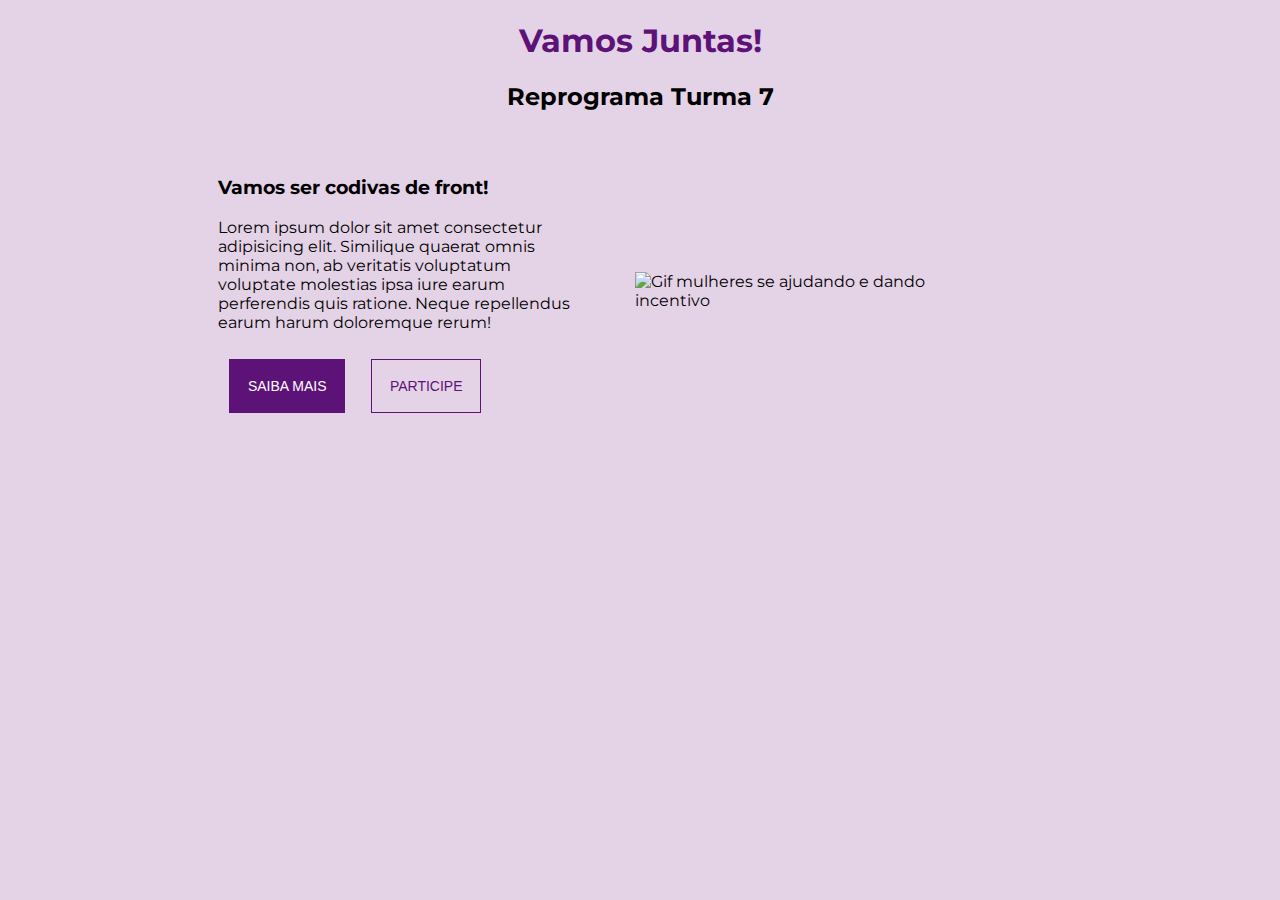
==== 01_Site_Vamos-juntas/index.html @ 53792474 "primeiro site com responsividade" ====
<!DOCTYPE html>
<html lang="pt-br">

    <head>
        <meta charset="UTF=8">
        <meta name="author" content="Josi Reis">
        <meta name="description" content="Primeiro exercício da turma 7 da Reprograma">
        <meta name="viewport" content="width=device-width, initial-scale=1">
        <title>Vamos Juntas!</title>

        <link href="https://fonts.googleapis.com/css?family=Montserrat" rel="stylesheet">
        <link rel="stylesheet" href="./css/style.css">
    </head>

    <body>
        <header class="cabecalho">
            <h1 class="cabecalho__titulo-pagina">Vamos Juntas!</h1>
            <h2 class="cabecalho__subtitulo">Reprograma Turma 7</h2>
        </header>

        <section class="container">
            <div class="container__conteudo">
                <h3 class="conteudo__subtitulo">Vamos ser codivas de front!</h3>
                <p>Lorem ipsum dolor sit amet consectetur adipisicing elit. Similique quaerat omnis minima non, ab veritatis voluptatum voluptate molestias ipsa iure earum perferendis quis ratione. Neque repellendus earum harum doloremque rerum!</p>   
            

                 <div class="btn">
                    <button class="conteudo__btn--roxo">Saiba mais</button>
                    <button class="conteudo__btn--transparente">Participe</button>
                </div>
            </div>

            <div class="container__ilustracao">
                    <img src="img/mulheres.gif" alt="Gif mulheres se ajudando e dando incentivo">
        
            </div>
        </section>
    </body>
</html>
---- 01_Site_Vamos-juntas/css/style.css ----
body { /* Vai aplicar esses estilos a tudo que estiver dentro do body */
    background-color: rgba(179, 130, 186, 36%); /*Uma das formas de selecionar cor, essa pode escolher a opacidade */
    font-family: 'Montserrat', sans-serif;
}

.cabecalho {
    text-align: center;
}

.cabecalho__titulo-pagina {
    color: #5d1277;
    font-weight: bold;
}

.container {
    width: 71%;
    margin-top: 5%;
    margin: 0 auto; /* Truque pra centralizar, só funciona com elementos block */
}

.container__conteudo, .container__ilustracao {
    display: inline-block;
    width: 40%;
    margin: 3%;
    vertical-align: middle;
}

.container__ilustracao > img { /* seleciona as tags img dentro da classe .conteudo-principal__imagem */
    width: 100%;
}

.conteudo__btn--roxo {
    background-color: #5d1277;
    text-transform: uppercase;
    margin: 3%;
    font-size: 14px;
    padding: 5%;
    color: white;
    border: 1px solid #5d1277; /* Borda ao redor do elemento. Primeiro define a largura da borda, depois o estilo, por último a cor */
}

.conteudo__btn--transparente {
    background-color: transparent;
    text-transform: uppercase;
    margin: 3%;
    font-size: 14px;
    padding: 5%;
    color: #5d1277; /* Outra forma muito comum de escolher a cor, pelo código HEX */
    border: 1px solid #5d1277; /* Borda ao redor do elemento. Primeiro define a largura da borda, depois o estilo, por último a cor */
}

@media (max-width: 768px) {

    .cabecalho__subtitulo {
        margin-bottom: 0;
    }

    .container {
    width: 100%;
    }

    .container__conteudo {
    width: 92%;
    margin: 0;
    padding: 5% 4% 0 4%;
    text-align: center;
    }

    .container__ilustracao {
    width: 92%;
    margin: 0;
    padding: 5% 4% 5% 4%;
    text-align: center;
    }
}

@media (max-width: 420) {
    .container__conteudo > p {
    font-size: 9px;
    }
}
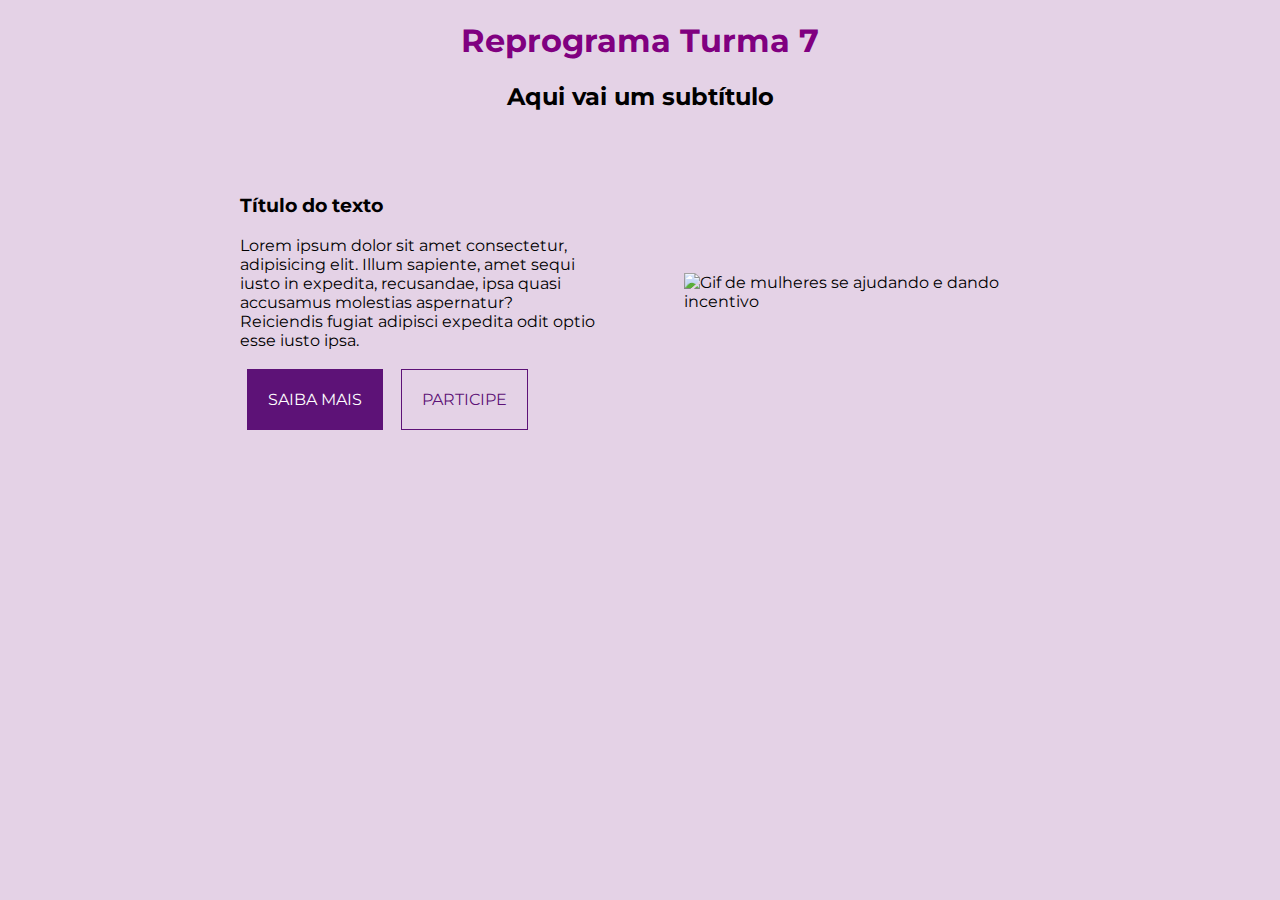
==== commit 0a69b2ee: "Site mundo gelado - responsivo" ====
--- a/01_Site_Vamos-juntas/index.html
+++ b/01_Site_Vamos-juntas/index.html
@@ -1,39 +1,48 @@
 <!DOCTYPE html>
 <html lang="pt-br">
+<head>
+    <!-- Meta tags não precisam de fechamento -->
+    <!-- A tag abaixo é uma meta, charset é um atributo e UTF-8 é o valor do atributo-->
+    <!-- Definicao de caracteres com acento -->
+    <meta charset="UTF-8">
+    <meta name="author" content="Milena Martins">
+    <meta name="viewport" content="width=device-width, initial-scale=1.0">
+    <meta name="description" content="Primeiro exercício da turma 7 da Reprograma">
+    <title>Minha primeira página</title>
 
-    <head>
-        <meta charset="UTF=8">
-        <meta name="author" content="Josi Reis">
-        <meta name="description" content="Primeiro exercício da turma 7 da Reprograma">
-        <meta name="viewport" content="width=device-width, initial-scale=1">
-        <title>Vamos Juntas!</title>
+    <!-- Aqui referenciamos a fonte que vamos usar -->
+    <link href="https://fonts.googleapis.com/css?family=Montserrat" rel="stylesheet">
+    <!-- Aqui estamos conectando o HTML ao nosso CSS -->
+    <link rel="stylesheet" href="./css/style.css">
+</head>
+<body>
+    <!-- Aqui no body podemos começar a desenhar nossa página pra valor, com o que vai aparecer na tela -->
+    <!-- O header é o cabeçalho da página, onde colocamos o que é o primeiro destaque, como nome e imagem de abertura -->
+    <!-- O h1 é o título principal e só deve aparecer uma vez por página -->
+        
+    <header>
+        <h1 class="titulo-pagina">Reprograma Turma 7</h1>
+        <h2 class="subtitulo">Aqui vai um subtítulo</h2>
+    </header>
 
-        <link href="https://fonts.googleapis.com/css?family=Montserrat" rel="stylesheet">
-        <link rel="stylesheet" href="./css/style.css">
-    </head>
+<div class="container">
+    <!-- A section define uma seção da sua página. Serve apenas para definir conteúdo que deve ficar junto -->
+    <section class="conteudo">
+        <div class="chamada">
+            <h3>Título do texto</h3>
+            <p>Lorem ipsum dolor sit amet consectetur, adipisicing elit. Illum sapiente, amet sequi iusto in expedita, recusandae, ipsa quasi accusamus molestias aspernatur? Reiciendis fugiat adipisci expedita odit optio esse iusto ipsa.</p>
 
-    <body>
-        <header class="cabecalho">
-            <h1 class="cabecalho__titulo-pagina">Vamos Juntas!</h1>
-            <h2 class="cabecalho__subtitulo">Reprograma Turma 7</h2>
-        </header>
+            <div class="call-to-action">
+                <a href="http://reprograma.com.br" target="_blank" class="btn btn--saiba-mais">Saiba mais</a>
+                <a href="http://reprograma.com.br" target="_blank" class="btn btn--participe">Participe</a>
+            </div>
+        </div>
 
-        <section class="container">
-            <div class="container__conteudo">
-                <h3 class="conteudo__subtitulo">Vamos ser codivas de front!</h3>
-                <p>Lorem ipsum dolor sit amet consectetur adipisicing elit. Similique quaerat omnis minima non, ab veritatis voluptatum voluptate molestias ipsa iure earum perferendis quis ratione. Neque repellendus earum harum doloremque rerum!</p>   
-            
+        <div class="ilustracao">
+            <img src="./img/mulheres.gif" alt="Gif de mulheres se ajudando e dando incentivo">
+        </div>
+    </section>
+</div>
 
-                 <div class="btn">
-                    <button class="conteudo__btn--roxo">Saiba mais</button>
-                    <button class="conteudo__btn--transparente">Participe</button>
-                </div>
-            </div>
-
-            <div class="container__ilustracao">
-                    <img src="img/mulheres.gif" alt="Gif mulheres se ajudando e dando incentivo">
-        
-            </div>
-        </section>
-    </body>
-</html>+</body>
+</html>
--- a/01_Site_Vamos-juntas/css/style.css
+++ b/01_Site_Vamos-juntas/css/style.css
@@ -3,53 +3,116 @@
     font-family: 'Montserrat', sans-serif;
 }
 
-.cabecalho {
+.titulo-pagina {
+    text-align: center;
+    color: purple;
+}
+
+.container {
+    width: 100%;
+    display: flex;
+    justify-content: space-around;
+    align-items: center;
+}
+
+.conteudo {
+    width: 70.3125%;
+    display: flex;
+    justify-content: center;
+    align-items: center;
+    margin: 0 auto; /* Truque pra centralizar, só funciona com elementos block */
+}
+
+.subtitulo {
     text-align: center;
 }
 
-.cabecalho__titulo-pagina {
-    color: #5d1277;
-    font-weight: bold;
-}
-
-.container {
-    width: 71%;
-    margin-top: 5%;
-    margin: 0 auto; /* Truque pra centralizar, só funciona com elementos block */
-}
-
-.container__conteudo, .container__ilustracao {
+.chamada, .ilustracao {
+    width: 44.44%;
     display: inline-block;
-    width: 40%;
-    margin: 3%;
+    margin: 5%;
     vertical-align: middle;
 }
 
-.container__ilustracao > img { /* seleciona as tags img dentro da classe .conteudo-principal__imagem */
+.ilustracao > img { /* seleciona as tags img dentro da classe .conteudo-principal__imagem */
     width: 100%;
 }
 
-.conteudo__btn--roxo {
-    background-color: #5d1277;
-    text-transform: uppercase;
-    margin: 3%;
-    font-size: 14px;
-    padding: 5%;
-    color: white;
+.call-to-action {
+    margin-top: 40px;
+}
+
+.btn {
+    margin: 2%;
+    padding: 20px;
+    text-decoration: none; /* Tira o sublinhado do link */
+    text-transform: uppercase; /*Deixa todas as letras maiúsculas sem prejudicar a acessibilidade */
     border: 1px solid #5d1277; /* Borda ao redor do elemento. Primeiro define a largura da borda, depois o estilo, por último a cor */
 }
 
-.conteudo__btn--transparente {
-    background-color: transparent;
-    text-transform: uppercase;
-    margin: 3%;
-    font-size: 14px;
-    padding: 5%;
-    color: #5d1277; /* Outra forma muito comum de escolher a cor, pelo código HEX */
-    border: 1px solid #5d1277; /* Borda ao redor do elemento. Primeiro define a largura da borda, depois o estilo, por último a cor */
+.btn--saiba-mais {
+    background-color: #5d1277;
+    color: white;
 }
 
+.btn--participe {
+    color: #5d1277; /* Outra forma muito comum de escolher a cor, pelo código HEX */
+}
+
+
+@media (max-width: 420px) {
+    .call-to-action {
+       display: flex;
+       justify-content: center;
+       flex-wrap: wrap;
+    }
+
+    .btn {
+        padding: 20px;
+        text-decoration: none;
+        text-transform: uppercase;
+        border: 1px solid #5d1277;
+    }
+
+    .ilustracao {
+        width: 100%;
+        display: flex;
+        justify-content: center;
+    }
+}
+
+
 @media (max-width: 768px) {
+
+    .conteudo {
+        display: flex;
+        text-align: center;
+        flex-wrap: wrap;
+    }
+
+    .call-to-action: {
+        flex-wrap: wrap;
+        display: flex;
+        justify-content: center;
+    }
+
+    .btn {
+        margin: 2vw;
+    }
+
+    .btn--saiba-mais {
+        background-color: #5d1277;
+        color: white;
+    
+    }
+
+    .chamada, .ilustracao {
+        width: 100%;
+        display: block;
+    }
+}
+
+/* @media (max-width: 768px) { 
 
     .cabecalho__subtitulo {
         margin-bottom: 0;
@@ -78,4 +141,4 @@
     .container__conteudo > p {
     font-size: 9px;
     }
-}+} */
